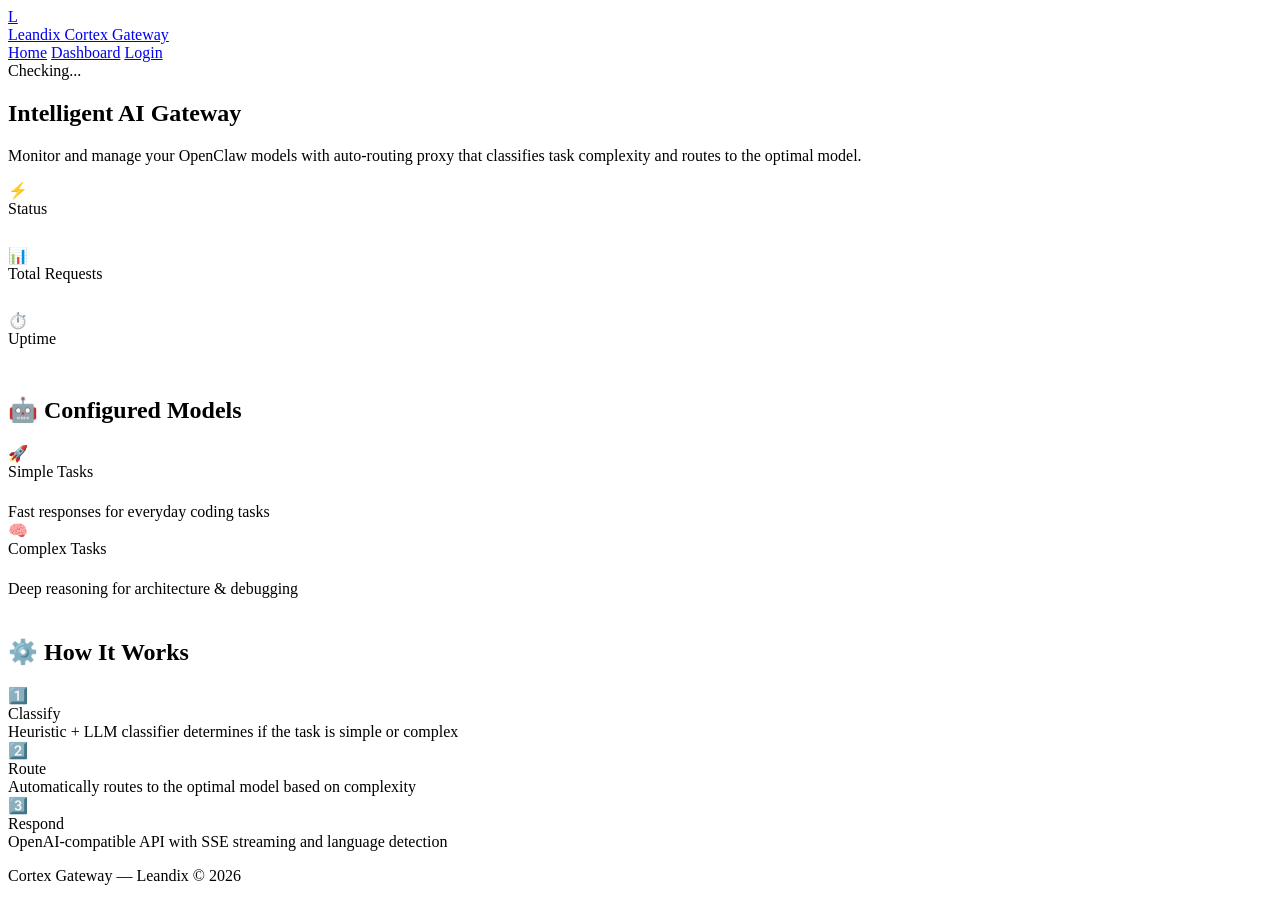
==== cortex_gateway/static/index.html @ ff67003c "Big Update - Change Foundation" ====
<!DOCTYPE html>
<html lang="en">

<head>
    <meta charset="UTF-8">
    <meta name="viewport" content="width=device-width, initial-scale=1.0">
    <title>Leandix Cortex - Openclaw Gateway</title>
    <meta name="description"
        content="Leandix Cortex Gateway - Intelligent AI model routing with automatic complexity classification.">
    <link rel="stylesheet" href="/static/css/style.css">
</head>

<body>
    <!-- Navbar -->
    <nav class="navbar">
        <div class="navbar-inner">
            <a href="/" class="navbar-brand">
                <div class="logo">L</div>
                Leandix Cortex Gateway
            </a>
            <div class="navbar-links">
                <a href="/" class="active">Home</a>
                <a href="/dashboard">Dashboard</a>
                <a href="/login" class="btn btn-ghost btn-sm">Login</a>
            </div>
        </div>
    </nav>

    <!-- Hero -->
    <div class="container">
        <section class="hero">
            <div class="hero-badge">
                <span class="dot" id="statusDot"></span>
                <span id="statusText">Checking...</span>
            </div>
            <h1>Intelligent <span class="gradient-text">AI Gateway</span></h1>
            <p>Monitor and manage your OpenClaw models with auto-routing proxy that classifies task complexity and
                routes to
                the optimal model.
            </p>
        </section>

        <!-- Status Cards -->
        <div class="card-grid" id="statusCards">
            <div class="card">
                <div class="card-icon indigo">⚡</div>
                <div class="card-label">Status</div>
                <div class="card-value" id="gatewayStatus">
                    <div class="skeleton" style="width: 80px; height: 28px;"></div>
                </div>
            </div>
            <div class="card">
                <div class="card-icon emerald">📊</div>
                <div class="card-label">Total Requests</div>
                <div class="card-value" id="totalRequests">
                    <div class="skeleton" style="width: 60px; height: 28px;"></div>
                </div>
            </div>
            <div class="card">
                <div class="card-icon cyan">⏱️</div>
                <div class="card-label">Uptime</div>
                <div class="card-value" id="uptime">
                    <div class="skeleton" style="width: 100px; height: 28px;"></div>
                </div>
            </div>
        </div>

        <!-- Model Info -->
        <div class="section-header">
            <h2>🤖 Configured Models</h2>
        </div>
        <div class="card-grid">
            <div class="card">
                <div class="card-icon purple">🚀</div>
                <div class="card-label">Simple Tasks</div>
                <div class="card-value" id="simpleModel" style="font-size: 1.1rem;">
                    <div class="skeleton" style="width: 160px; height: 22px;"></div>
                </div>
                <div class="card-subtitle">Fast responses for everyday coding tasks</div>
            </div>
            <div class="card">
                <div class="card-icon amber">🧠</div>
                <div class="card-label">Complex Tasks</div>
                <div class="card-value" id="complexModel" style="font-size: 1.1rem;">
                    <div class="skeleton" style="width: 160px; height: 22px;"></div>
                </div>
                <div class="card-subtitle">Deep reasoning for architecture & debugging</div>
            </div>
        </div>

        <!-- How It Works -->
        <div class="section-header" style="margin-top: 40px;">
            <h2>⚙️ How It Works</h2>
        </div>
        <div class="card-grid">
            <div class="card">
                <div class="card-icon indigo">1️⃣</div>
                <div class="card-label">Classify</div>
                <div class="card-subtitle">Heuristic + LLM classifier determines if the task is simple or complex</div>
            </div>
            <div class="card">
                <div class="card-icon purple">2️⃣</div>
                <div class="card-label">Route</div>
                <div class="card-subtitle">Automatically routes to the optimal model based on complexity</div>
            </div>
            <div class="card">
                <div class="card-icon emerald">3️⃣</div>
                <div class="card-label">Respond</div>
                <div class="card-subtitle">OpenAI-compatible API with SSE streaming and language detection</div>
            </div>
        </div>
    </div>

    <!-- Footer -->
    <footer class="footer">
        <p>Cortex Gateway — Leandix &copy; 2026</p>
    </footer>

    <script src="/static/js/home.js"></script>
</body>

</html>
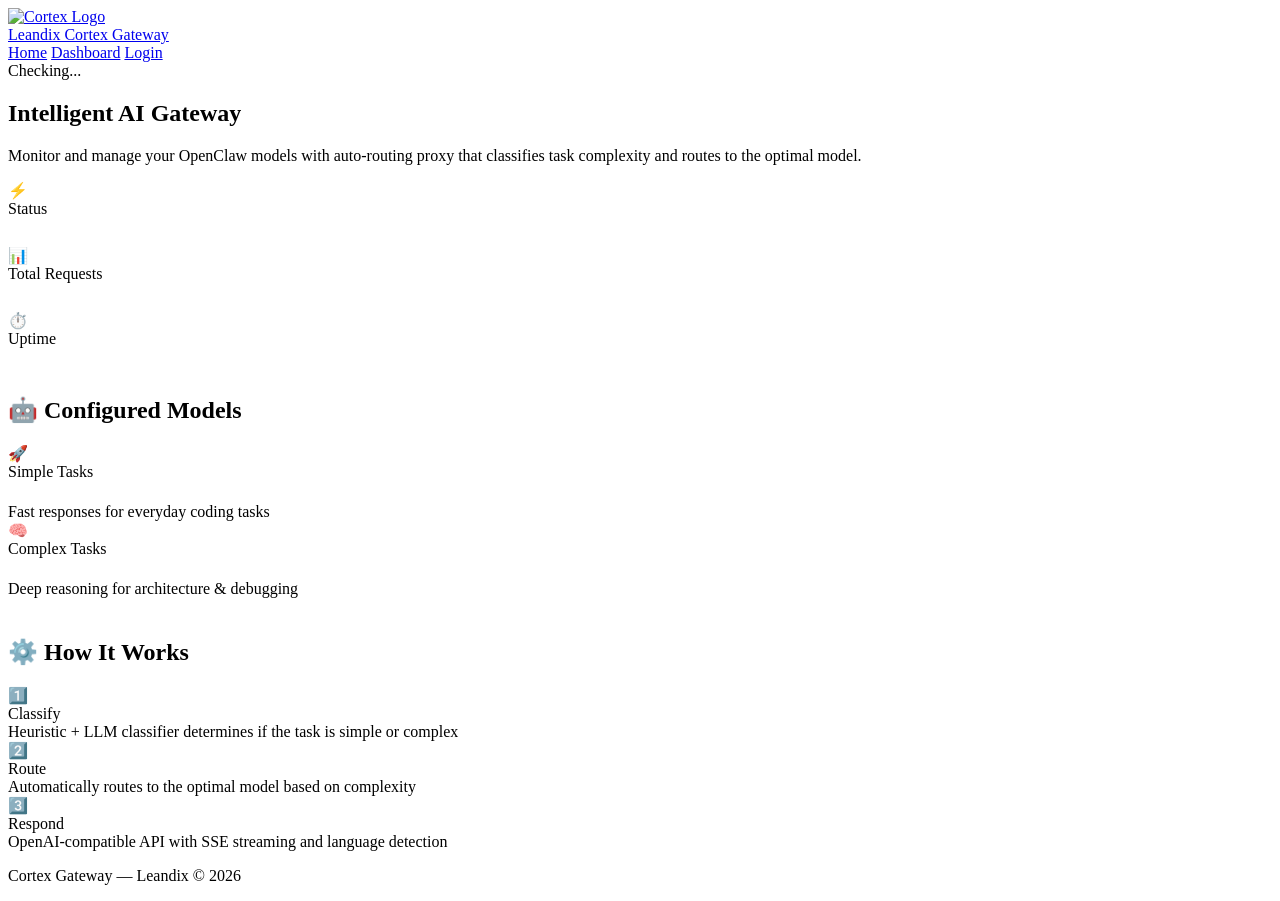
==== commit 47c66e10: "fix logo" ====
--- a/cortex_gateway/static/index.html
+++ b/cortex_gateway/static/index.html
@@ -15,7 +15,7 @@
     <nav class="navbar">
         <div class="navbar-inner">
             <a href="/" class="navbar-brand">
-                <div class="logo">L</div>
+                <div class="logo"><img src="/static/favicon.png" alt="Cortex Logo" style="width:100%;height:100%;object-fit:contain;border-radius:inherit;"></div>
                 Leandix Cortex Gateway
             </a>
             <div class="navbar-links">
